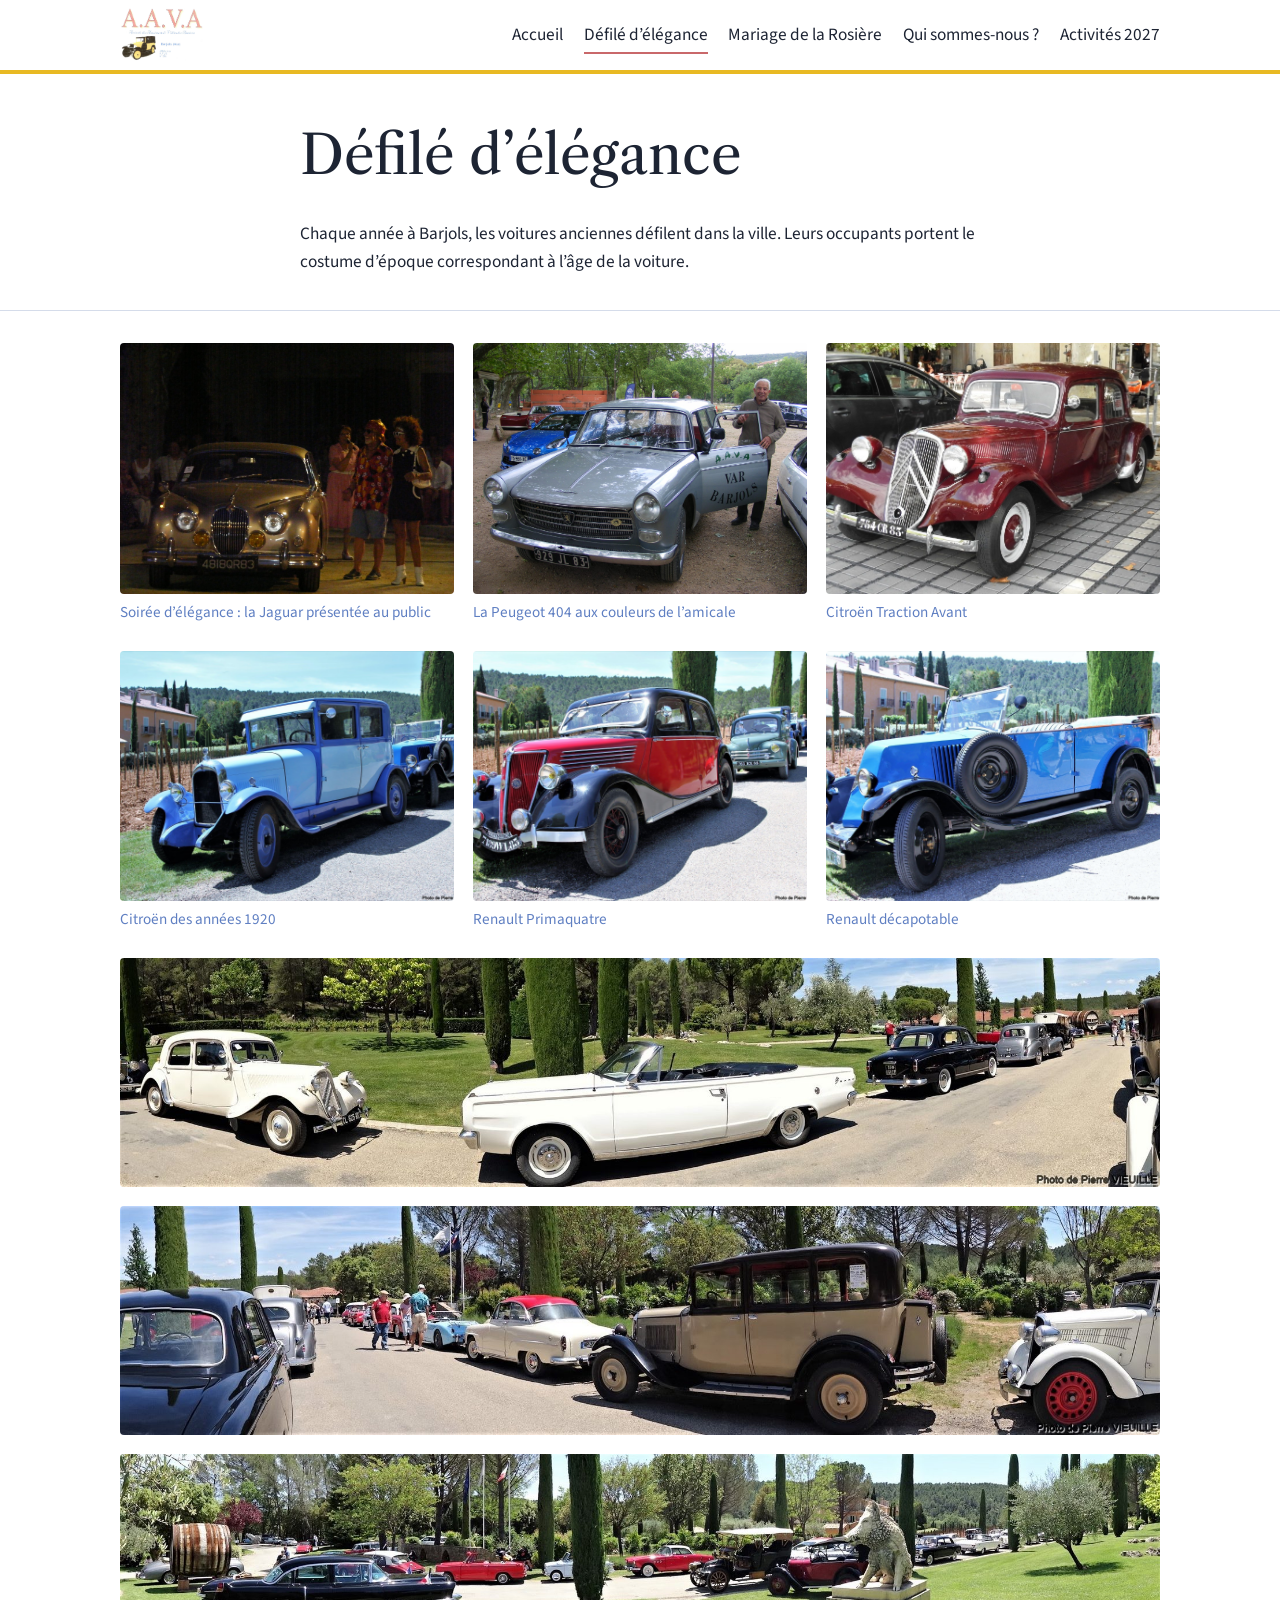
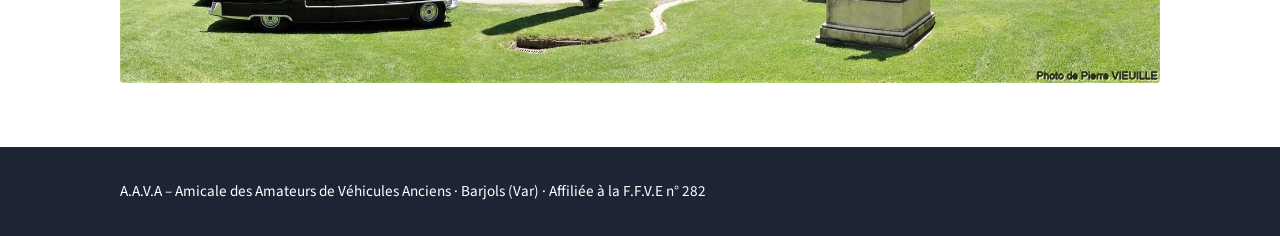
==== defile-elegance.html @ d606e3b8 "All site" ====
<!DOCTYPE html>
<html lang="fr"><head><meta charset="utf-8"><meta name="viewport" content="width=device-width,initial-scale=1">
<title>Défilé d’élégance – A.A.V.A Barjols</title><meta name="description" content="Le défilé d’élégance de voitures anciennes à Barjols.">
<link rel="preconnect" href="https://fonts.googleapis.com"><link rel="preconnect" href="https://fonts.gstatic.com" crossorigin>
<link href="https://fonts.googleapis.com/css2?family=Libre+Caslon+Text:ital,wght@0,400;0,700;1,400&family=Source+Sans+3:wght@400;600&display=swap" rel="stylesheet">
<link rel="stylesheet" href="style.css"></head><body>
<header class="site"><div class="wrap"><a class="brand" href="index.html"><img src="images/logo.jpg" alt="A.A.V.A – Amicale des Amateurs de Véhicules Anciens, Barjols"></a>
<nav aria-label="Navigation principale"><ul><li><a href="index.html">Accueil</a></li><li><a href="defile-elegance.html" aria-current="page">Défilé d’élégance</a></li><li><a href="mariage-rosiere.html">Mariage de la Rosière</a></li><li><a href="qui-sommes-nous.html">Qui sommes-nous ?</a></li><li><a href="activites-2027.html">Activités 2027</a></li></ul></nav></div></header>
<main><div class="pagehead"><div class="wrap narrow"><h1>Défilé d’élégance</h1><p>Chaque année à Barjols, les voitures anciennes défilent dans la ville. Leurs occupants portent le costume d’époque correspondant à l’âge de la voiture.</p></div></div><div class="wrap"><div class="gallery"><figure><img src="images/jaguar-nuit.jpg" alt="Jaguar ancienne présentée de nuit devant le public" loading="lazy"><figcaption>Soirée d’élégance : la Jaguar présentée au public</figcaption></figure><figure><img src="images/peugeot-404.jpg" alt="Peugeot 404 de l’A.A.V.A, portière ouverte" loading="lazy"><figcaption>La Peugeot 404 aux couleurs de l’amicale</figcaption></figure><figure><img src="images/traction.jpg" alt="Citroën Traction Avant bordeaux" loading="lazy"><figcaption>Citroën Traction Avant</figcaption></figure><figure><img src="images/citroen-bleue.jpg" alt="Citroën bleue des années 1920" loading="lazy"><figcaption>Citroën des années 1920</figcaption></figure><figure><img src="images/primaquatre.jpg" alt="Renault Primaquatre rouge et noire" loading="lazy"><figcaption>Renault Primaquatre</figcaption></figure><figure><img src="images/renault-bleue.jpg" alt="Renault bleue décapotable" loading="lazy"><figcaption>Renault décapotable</figcaption></figure><figure class="wide"><img src="images/panorama-1.jpg" alt="Alignement de voitures anciennes sous les cyprès" loading="lazy"></figure><figure class="wide"><img src="images/panorama-2.jpg" alt="Voitures anciennes en file sur le parking" loading="lazy"></figure><figure class="wide"><img src="images/panorama-3.jpg" alt="Voitures anciennes et sanglier en pierre" loading="lazy"></figure></div></div></main>
<footer><div class="wrap">A.A.V.A – Amicale des Amateurs de Véhicules Anciens · Barjols (Var) · Affiliée à la F.F.V.E n° 282</div></footer>
</body></html>
---- style.css ----
:root{--ink:#1d2433;--paper:#fff;--mist:#eef2f9;--yellow:#e8b923;--rose:#c9686a;--blue:#5f7fc2;--line:#d5dcea;
--serif:"Libre Caslon Text",Georgia,"Times New Roman",serif;--sans:"Source Sans 3",system-ui,-apple-system,"Segoe UI",sans-serif}
@media (prefers-color-scheme:dark){:root{--ink:#eef1f8;--paper:#161b27;--mist:#1e2535;--line:#323c54;--blue:#8fa8d9}}
*{box-sizing:border-box}html{scroll-behavior:smooth}
body{margin:0;font:1.08rem/1.65 var(--sans);color:var(--ink);background:var(--paper)}
img{max-width:100%;display:block}a{color:inherit}
:focus-visible{outline:3px solid var(--yellow);outline-offset:3px}
h1,h2,h3{font-family:var(--serif);font-weight:400;line-height:1.2;margin:0 0 .6em}
h1{font-size:clamp(2rem,5vw,3.4rem)}h2{font-size:clamp(1.6rem,3.5vw,2.3rem)}h3{font-size:1.3rem}
.wrap{max-width:1080px;margin:0 auto;padding:0 1.25rem}
.narrow{max-width:720px}
header.site{background:var(--paper);border-bottom:4px solid var(--yellow);position:sticky;top:0;z-index:20}
header.site .wrap{display:flex;align-items:center;justify-content:space-between;gap:1rem;flex-wrap:wrap;padding-top:.5rem;padding-bottom:.5rem}
.brand img{height:54px;width:auto;border-radius:4px}
nav ul{list-style:none;display:flex;flex-wrap:wrap;gap:.2rem 1.3rem;margin:0;padding:0}
nav a{text-decoration:none;padding:.3rem 0;border-bottom:2px solid transparent}
nav a:hover,nav a[aria-current]{border-color:var(--rose)}
.carousel{position:relative;background:#000;overflow:hidden}
.slide{display:none;position:relative}.slide.on{display:block}
.slide img{width:100%;height:clamp(300px,62vh,640px);object-fit:cover}
.slide figcaption{position:absolute;left:0;right:0;bottom:0;padding:1.2rem 1.25rem;color:#fff;background:linear-gradient(transparent,rgba(0,0,0,.7));font-family:var(--serif);font-size:1.15rem}
.carousel button{position:absolute;top:50%;transform:translateY(-50%);width:48px;height:48px;border:0;border-radius:50%;background:rgba(255,255,255,.88);color:#1d2433;font-size:1.5rem;cursor:pointer}
.prev{left:1rem}.next{right:1rem}
.dots{position:absolute;right:1rem;bottom:1rem;display:flex;gap:.5rem}
.dots button{position:static;transform:none;width:14px;height:14px;padding:0;background:rgba(255,255,255,.5)}
.dots button[aria-current="true"]{background:var(--yellow)}
section.block{padding:3.5rem 0}section.alt{background:var(--mist)}
.intro{padding:3rem 0 1rem}
.cards{display:grid;grid-template-columns:repeat(auto-fit,minmax(250px,1fr));gap:2rem;margin-top:2rem}
.card{border-top:4px solid var(--rose);padding-top:1rem}
.card:nth-child(2){border-color:var(--yellow)}.card:nth-child(3){border-color:var(--blue)}
.link{font-weight:600;text-decoration:underline;text-decoration-color:var(--rose);text-underline-offset:4px;text-decoration-thickness:2px}
.stats{display:flex;flex-wrap:wrap;gap:1rem 3rem;margin:1.5rem 0;padding:0;list-style:none}
.stats strong{display:block;font:400 2.4rem/1.1 var(--serif);color:var(--rose)}
.pagehead{padding:3rem 0 1rem;border-bottom:1px solid var(--line)}
.gallery{display:grid;grid-template-columns:repeat(auto-fill,minmax(300px,1fr));gap:1.2rem;padding:2rem 0 4rem}
.gallery figure{margin:0}.gallery img{width:100%;aspect-ratio:4/3;object-fit:cover;border-radius:4px}
.gallery figure.wide{grid-column:1/-1}.gallery figure.wide img{aspect-ratio:auto;max-height:none}
.gallery figcaption{font-size:.95rem;padding:.4rem 0;color:var(--blue)}
.agenda{list-style:none;margin:2rem 0 4rem;padding:0}
.agenda li{display:grid;grid-template-columns:150px 1fr;gap:1.5rem;padding:1.2rem 0;border-bottom:1px solid var(--line)}
.agenda time{font:400 1.25rem/1.3 var(--serif);color:var(--rose)}
.agenda h3{margin:0 0 .2rem;font-size:1.2rem}.agenda p{margin:0}
.team{columns:2;padding-left:1.2rem}
.contact address{font-style:normal}
footer{background:var(--ink);color:var(--paper);padding:2rem 0;font-size:.95rem}
@media (prefers-color-scheme:dark){footer{background:#0d111a;color:#eef1f8}}
@media(max-width:600px){.agenda li{grid-template-columns:1fr;gap:.3rem}.team{columns:1}}
@media(prefers-reduced-motion:reduce){html{scroll-behavior:auto}}
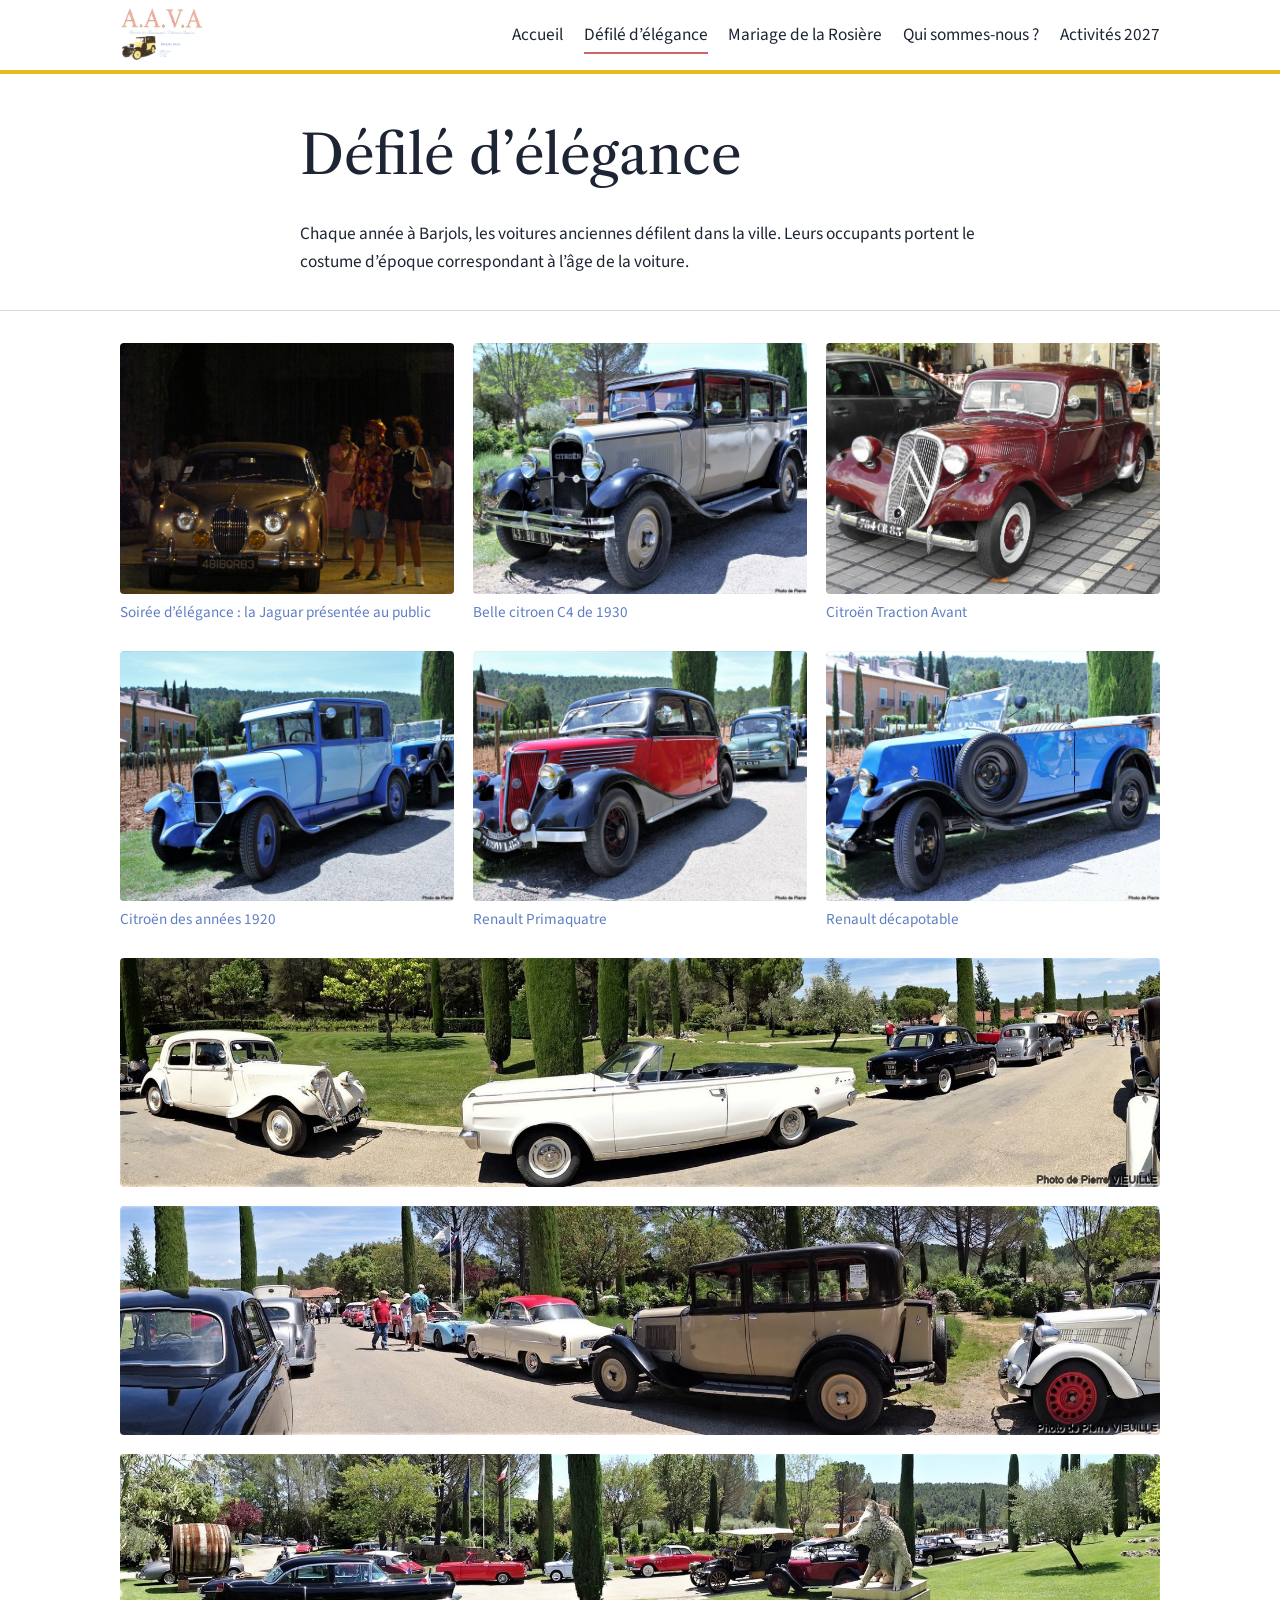
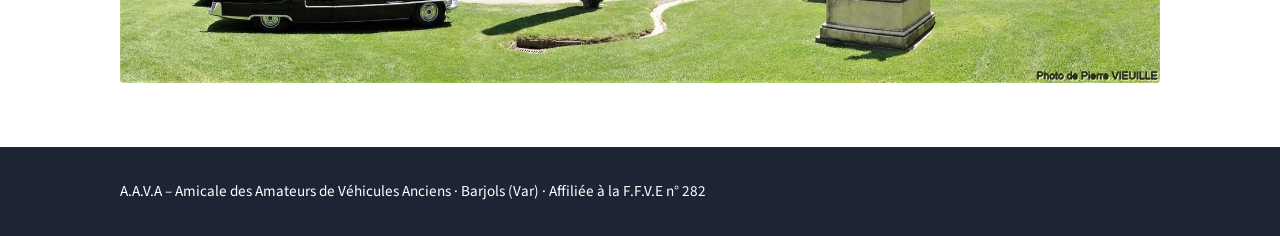
==== commit b85eb6ef: "Added pictures to the carousel and changed one picture in the page "défilé d'élégance"" ====
--- a/defile-elegance.html
+++ b/defile-elegance.html
@@ -1,11 +1,77 @@
 <!DOCTYPE html>
-<html lang="fr"><head><meta charset="utf-8"><meta name="viewport" content="width=device-width,initial-scale=1">
-<title>Défilé d’élégance – A.A.V.A Barjols</title><meta name="description" content="Le défilé d’élégance de voitures anciennes à Barjols.">
-<link rel="preconnect" href="https://fonts.googleapis.com"><link rel="preconnect" href="https://fonts.gstatic.com" crossorigin>
-<link href="https://fonts.googleapis.com/css2?family=Libre+Caslon+Text:ital,wght@0,400;0,700;1,400&family=Source+Sans+3:wght@400;600&display=swap" rel="stylesheet">
-<link rel="stylesheet" href="style.css"></head><body>
-<header class="site"><div class="wrap"><a class="brand" href="index.html"><img src="images/logo.jpg" alt="A.A.V.A – Amicale des Amateurs de Véhicules Anciens, Barjols"></a>
-<nav aria-label="Navigation principale"><ul><li><a href="index.html">Accueil</a></li><li><a href="defile-elegance.html" aria-current="page">Défilé d’élégance</a></li><li><a href="mariage-rosiere.html">Mariage de la Rosière</a></li><li><a href="qui-sommes-nous.html">Qui sommes-nous ?</a></li><li><a href="activites-2027.html">Activités 2027</a></li></ul></nav></div></header>
-<main><div class="pagehead"><div class="wrap narrow"><h1>Défilé d’élégance</h1><p>Chaque année à Barjols, les voitures anciennes défilent dans la ville. Leurs occupants portent le costume d’époque correspondant à l’âge de la voiture.</p></div></div><div class="wrap"><div class="gallery"><figure><img src="images/jaguar-nuit.jpg" alt="Jaguar ancienne présentée de nuit devant le public" loading="lazy"><figcaption>Soirée d’élégance : la Jaguar présentée au public</figcaption></figure><figure><img src="images/peugeot-404.jpg" alt="Peugeot 404 de l’A.A.V.A, portière ouverte" loading="lazy"><figcaption>La Peugeot 404 aux couleurs de l’amicale</figcaption></figure><figure><img src="images/traction.jpg" alt="Citroën Traction Avant bordeaux" loading="lazy"><figcaption>Citroën Traction Avant</figcaption></figure><figure><img src="images/citroen-bleue.jpg" alt="Citroën bleue des années 1920" loading="lazy"><figcaption>Citroën des années 1920</figcaption></figure><figure><img src="images/primaquatre.jpg" alt="Renault Primaquatre rouge et noire" loading="lazy"><figcaption>Renault Primaquatre</figcaption></figure><figure><img src="images/renault-bleue.jpg" alt="Renault bleue décapotable" loading="lazy"><figcaption>Renault décapotable</figcaption></figure><figure class="wide"><img src="images/panorama-1.jpg" alt="Alignement de voitures anciennes sous les cyprès" loading="lazy"></figure><figure class="wide"><img src="images/panorama-2.jpg" alt="Voitures anciennes en file sur le parking" loading="lazy"></figure><figure class="wide"><img src="images/panorama-3.jpg" alt="Voitures anciennes et sanglier en pierre" loading="lazy"></figure></div></div></main>
-<footer><div class="wrap">A.A.V.A – Amicale des Amateurs de Véhicules Anciens · Barjols (Var) · Affiliée à la F.F.V.E n° 282</div></footer>
-</body></html>+<html lang="fr">
+
+<head>
+    <meta charset="utf-8">
+    <meta name="viewport" content="width=device-width,initial-scale=1">
+    <title>Défilé d’élégance – A.A.V.A Barjols</title>
+    <meta name="description" content="Le défilé d’élégance de voitures anciennes à Barjols.">
+    <link rel="preconnect" href="https://fonts.googleapis.com">
+    <link rel="preconnect" href="https://fonts.gstatic.com" crossorigin>
+    <link
+        href="https://fonts.googleapis.com/css2?family=Libre+Caslon+Text:ital,wght@0,400;0,700;1,400&family=Source+Sans+3:wght@400;600&display=swap"
+        rel="stylesheet">
+    <link rel="stylesheet" href="style.css">
+</head>
+
+<body>
+    <header class="site">
+        <div class="wrap"><a class="brand" href="index.html"><img src="images/logo.jpg"
+                    alt="A.A.V.A – Amicale des Amateurs de Véhicules Anciens, Barjols"></a>
+            <nav aria-label="Navigation principale">
+                <ul>
+                    <li><a href="index.html">Accueil</a></li>
+                    <li><a href="defile-elegance.html" aria-current="page">Défilé d’élégance</a></li>
+                    <li><a href="mariage-rosiere.html">Mariage de la Rosière</a></li>
+                    <li><a href="qui-sommes-nous.html">Qui sommes-nous ?</a></li>
+                    <li><a href="activites-2027.html">Activités 2027</a></li>
+                </ul>
+            </nav>
+        </div>
+    </header>
+    <main>
+        <div class="pagehead">
+            <div class="wrap narrow">
+                <h1>Défilé d’élégance</h1>
+                <p>Chaque année à Barjols, les voitures anciennes défilent dans la ville. Leurs occupants portent le
+                    costume d’époque correspondant à l’âge de la voiture.</p>
+            </div>
+        </div>
+        <div class="wrap">
+            <div class="gallery">
+                <figure><img src="images/jaguar-nuit.jpg" alt="Jaguar ancienne présentée de nuit devant le public"
+                        loading="lazy">
+                    <figcaption>Soirée d’élégance : la Jaguar présentée au public</figcaption>
+                </figure>
+                <figure><img src="images/citroen-c4.JPG" alt="Citroen 201"
+                        loading="lazy">
+                    <figcaption>Belle citroen C4 de 1930</figcaption>
+                </figure>
+                <figure><img src="images/traction.jpg" alt="Citroën Traction Avant bordeaux" loading="lazy">
+                    <figcaption>Citroën Traction Avant</figcaption>
+                </figure>
+                <figure><img src="images/citroen-bleue.jpg" alt="Citroën bleue des années 1920" loading="lazy">
+                    <figcaption>Citroën des années 1920</figcaption>
+                </figure>
+                <figure><img src="images/primaquatre.jpg" alt="Renault Primaquatre rouge et noire" loading="lazy">
+                    <figcaption>Renault Primaquatre</figcaption>
+                </figure>
+                <figure><img src="images/renault-bleue.jpg" alt="Renault bleue décapotable" loading="lazy">
+                    <figcaption>Renault décapotable</figcaption>
+                </figure>
+                <figure class="wide"><img src="images/panorama-1.jpg"
+                        alt="Alignement de voitures anciennes sous les cyprès" loading="lazy"></figure>
+                <figure class="wide"><img src="images/panorama-2.jpg" alt="Voitures anciennes en file sur le parking"
+                        loading="lazy"></figure>
+                <figure class="wide"><img src="images/panorama-3.jpg" alt="Voitures anciennes et sanglier en pierre"
+                        loading="lazy"></figure>
+            </div>
+        </div>
+    </main>
+    <footer>
+        <div class="wrap">A.A.V.A – Amicale des Amateurs de Véhicules Anciens · Barjols (Var) · Affiliée à la F.F.V.E n°
+            282</div>
+    </footer>
+</body>
+
+</html>
